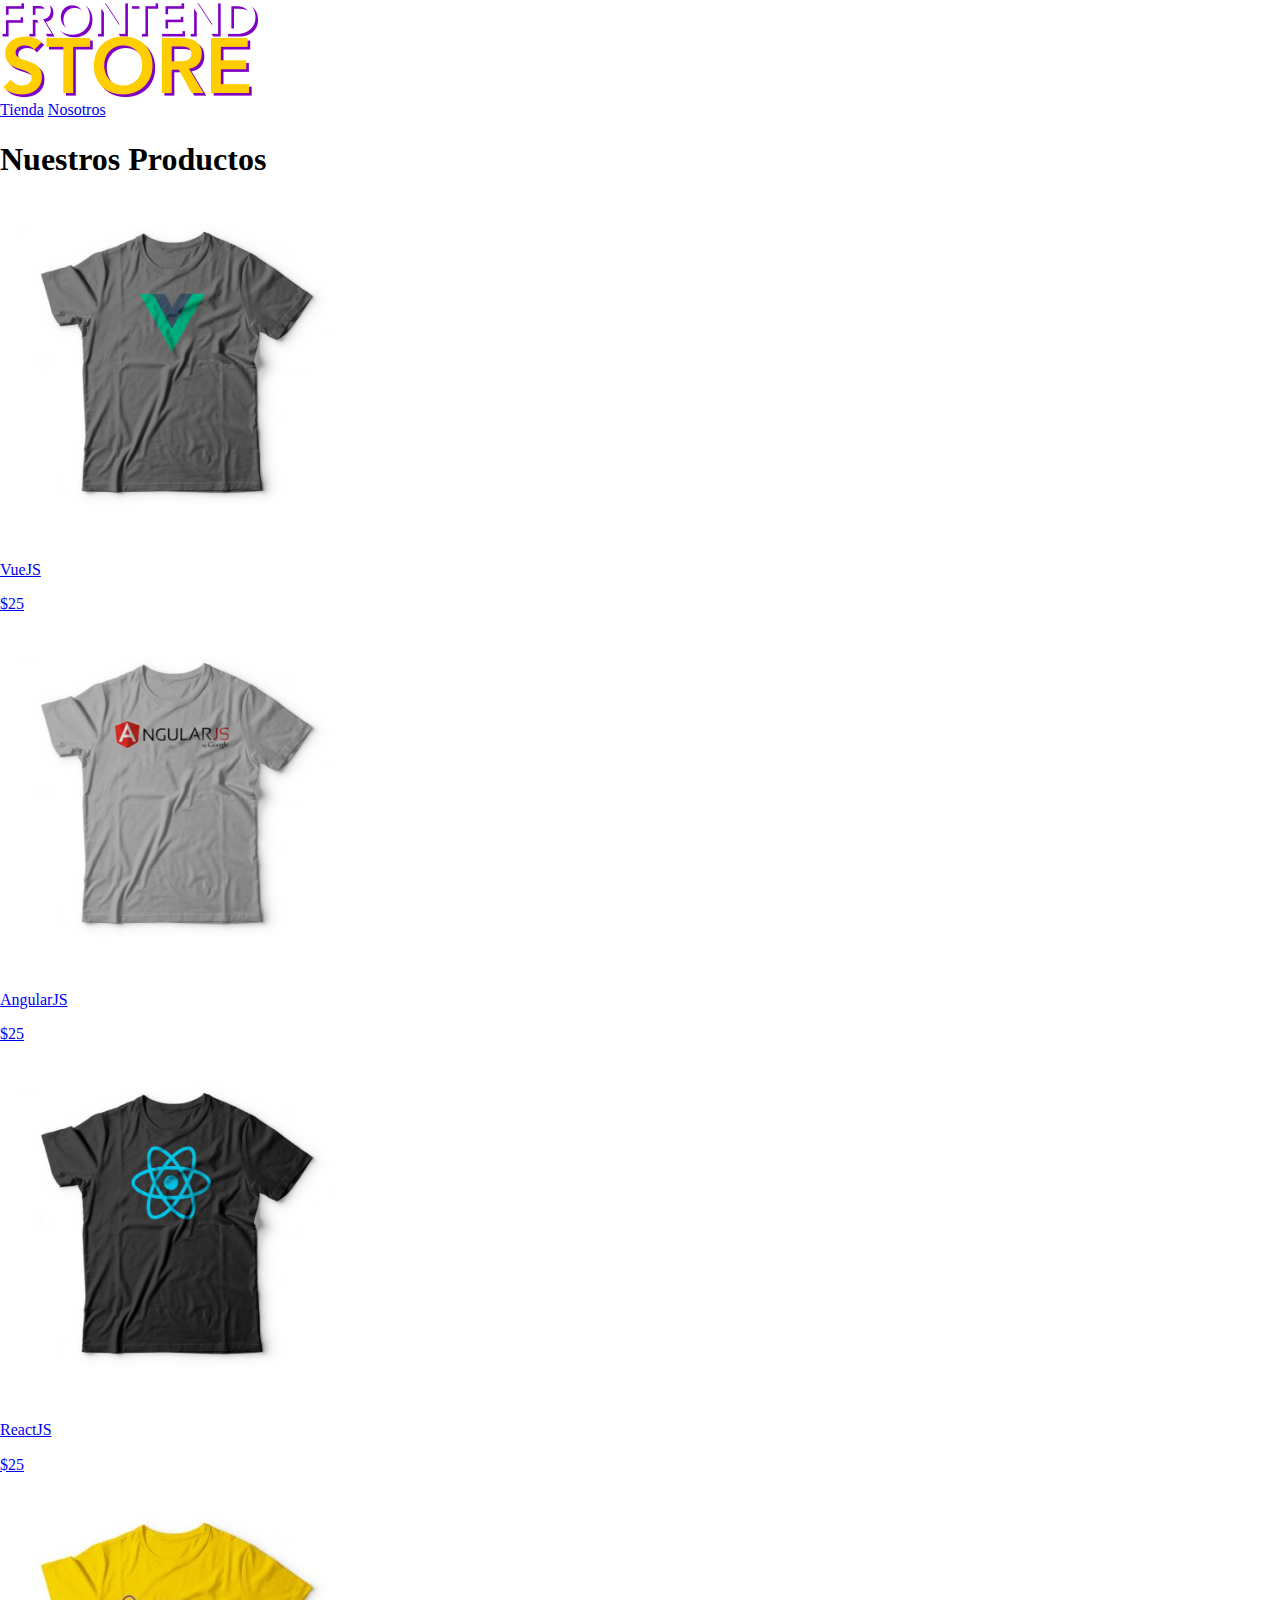
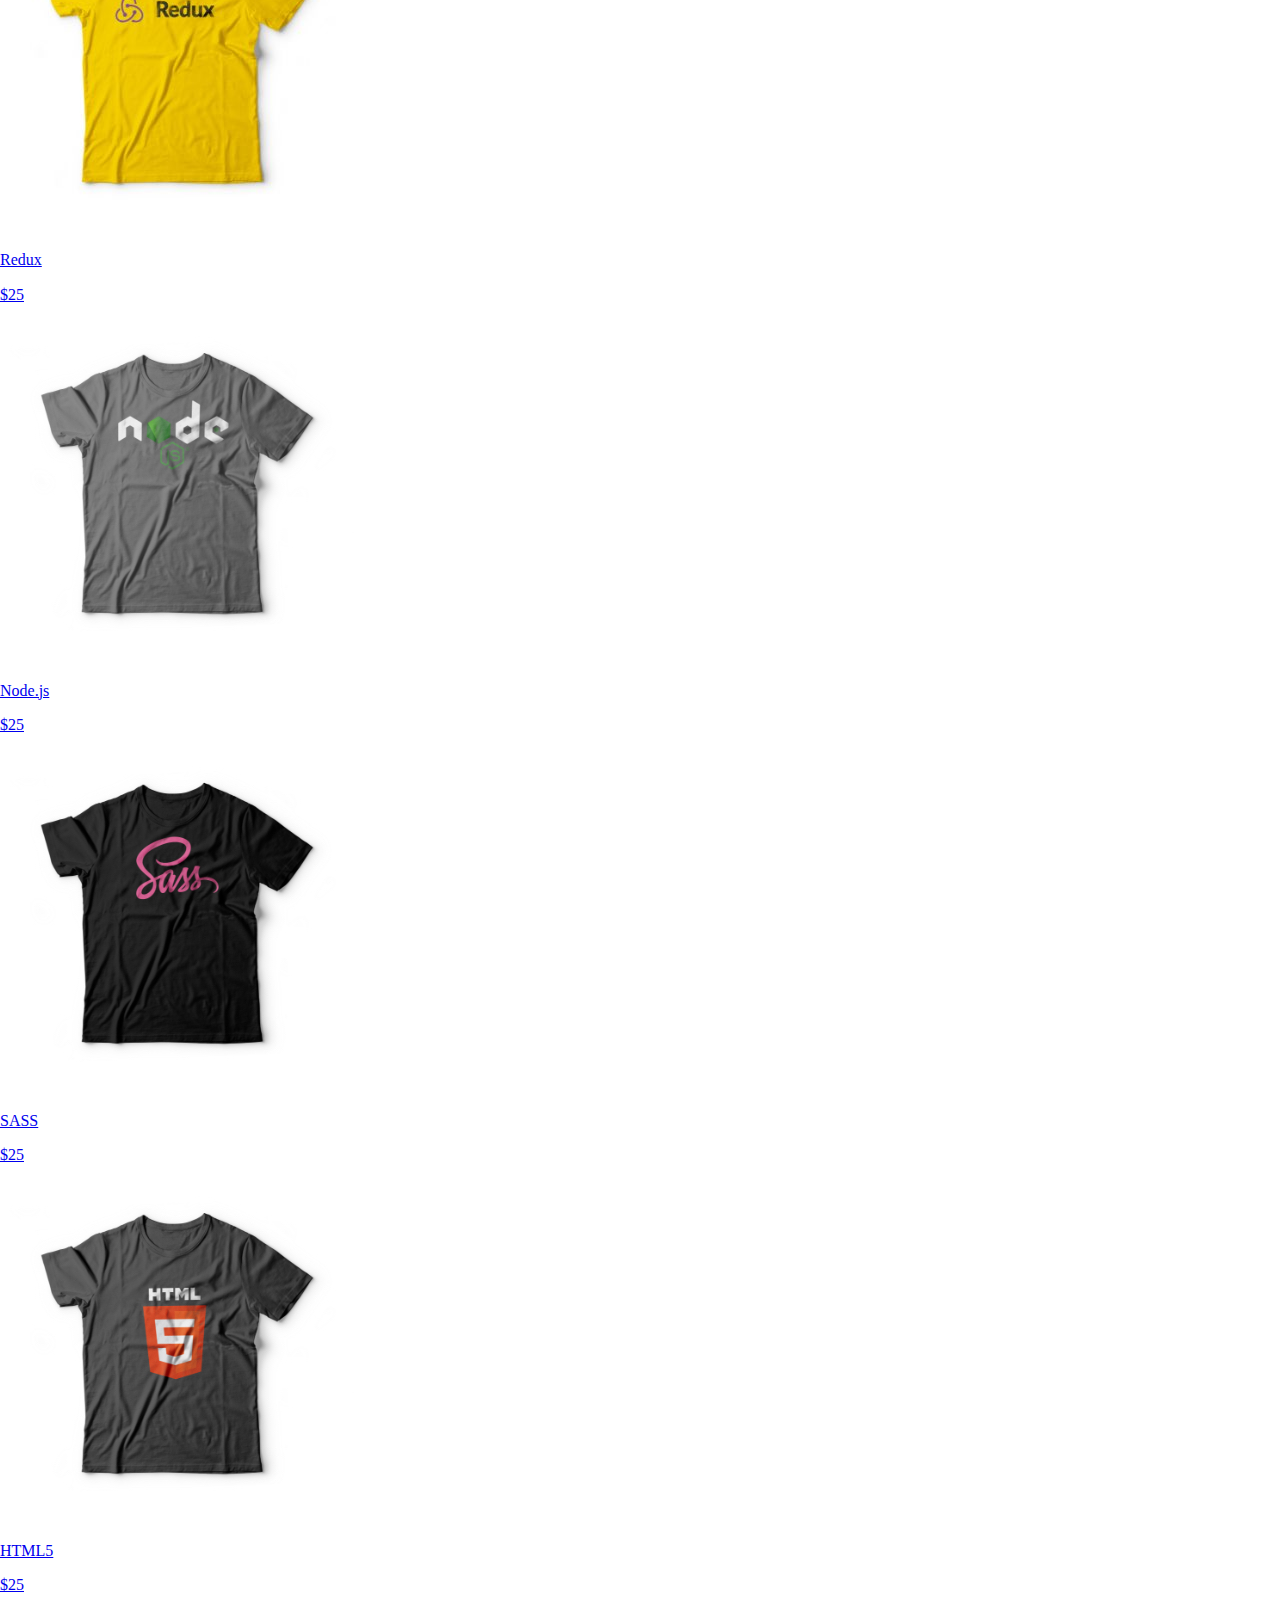
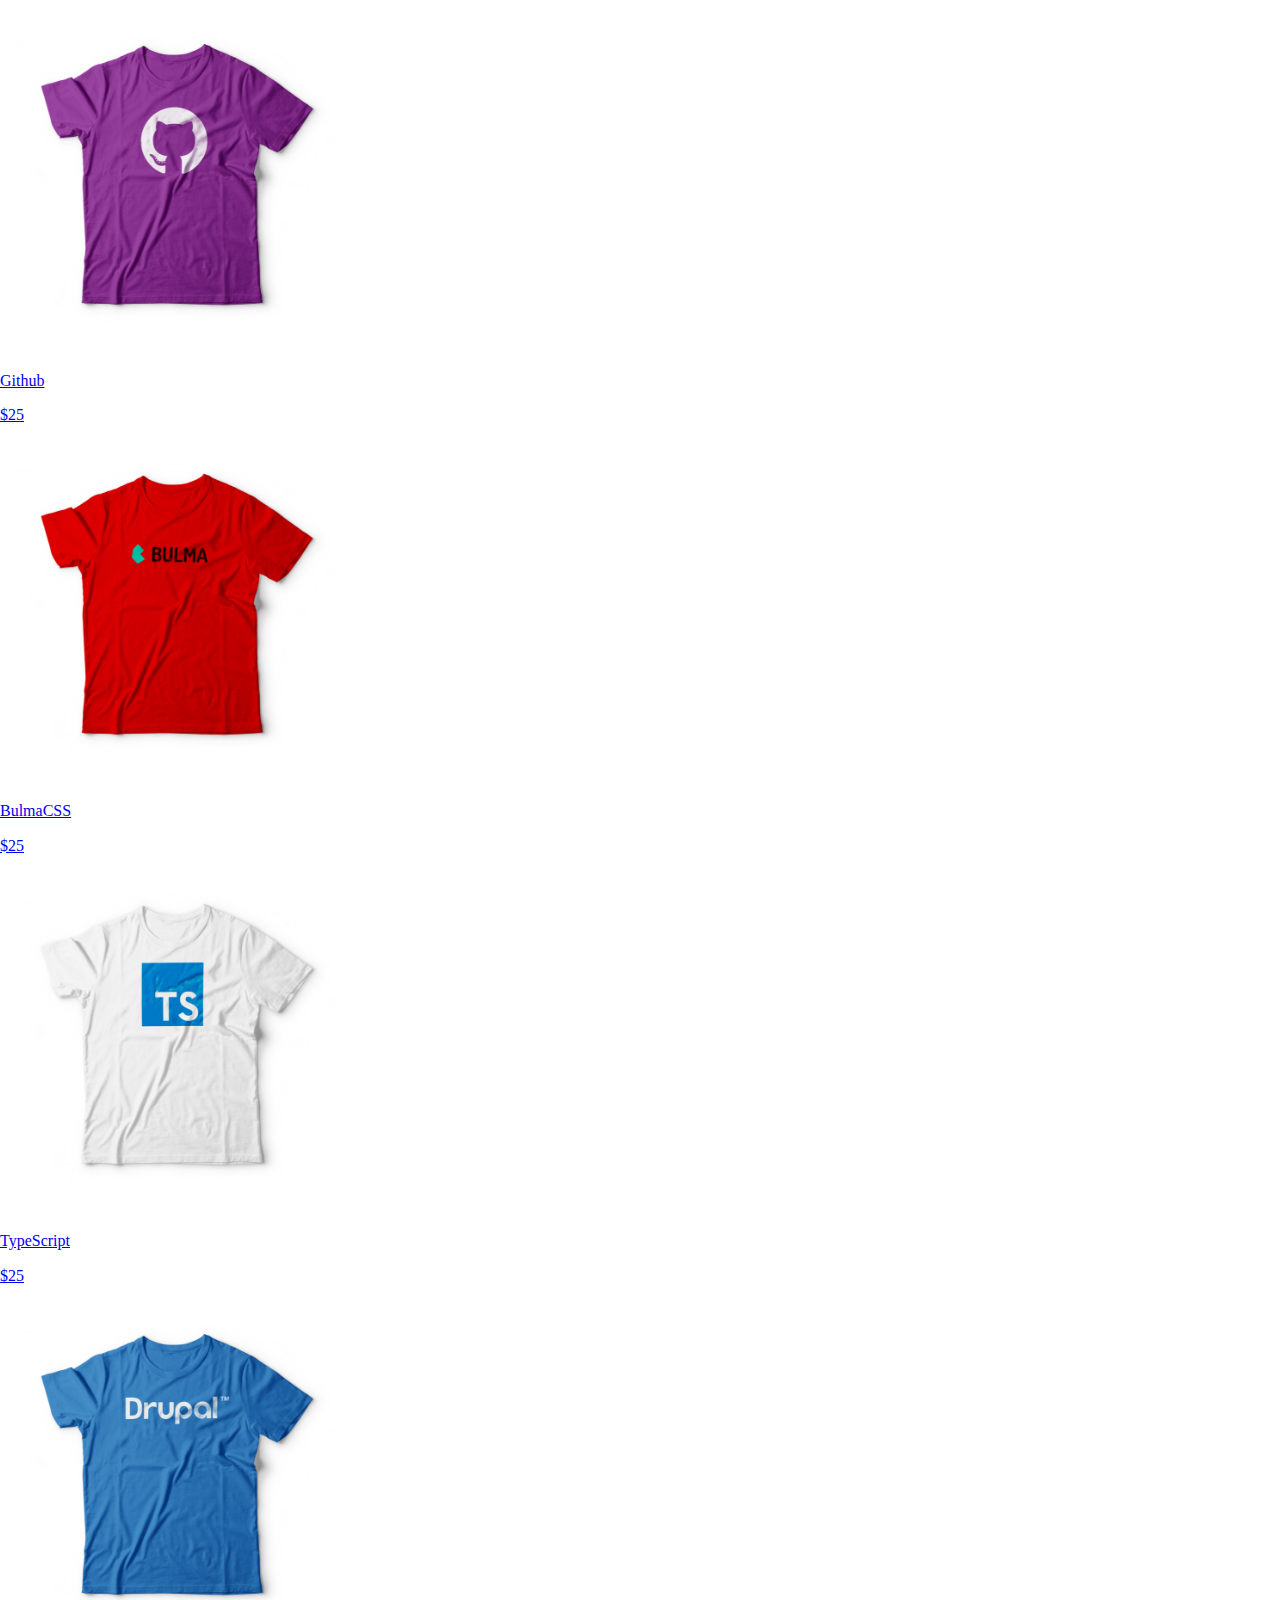
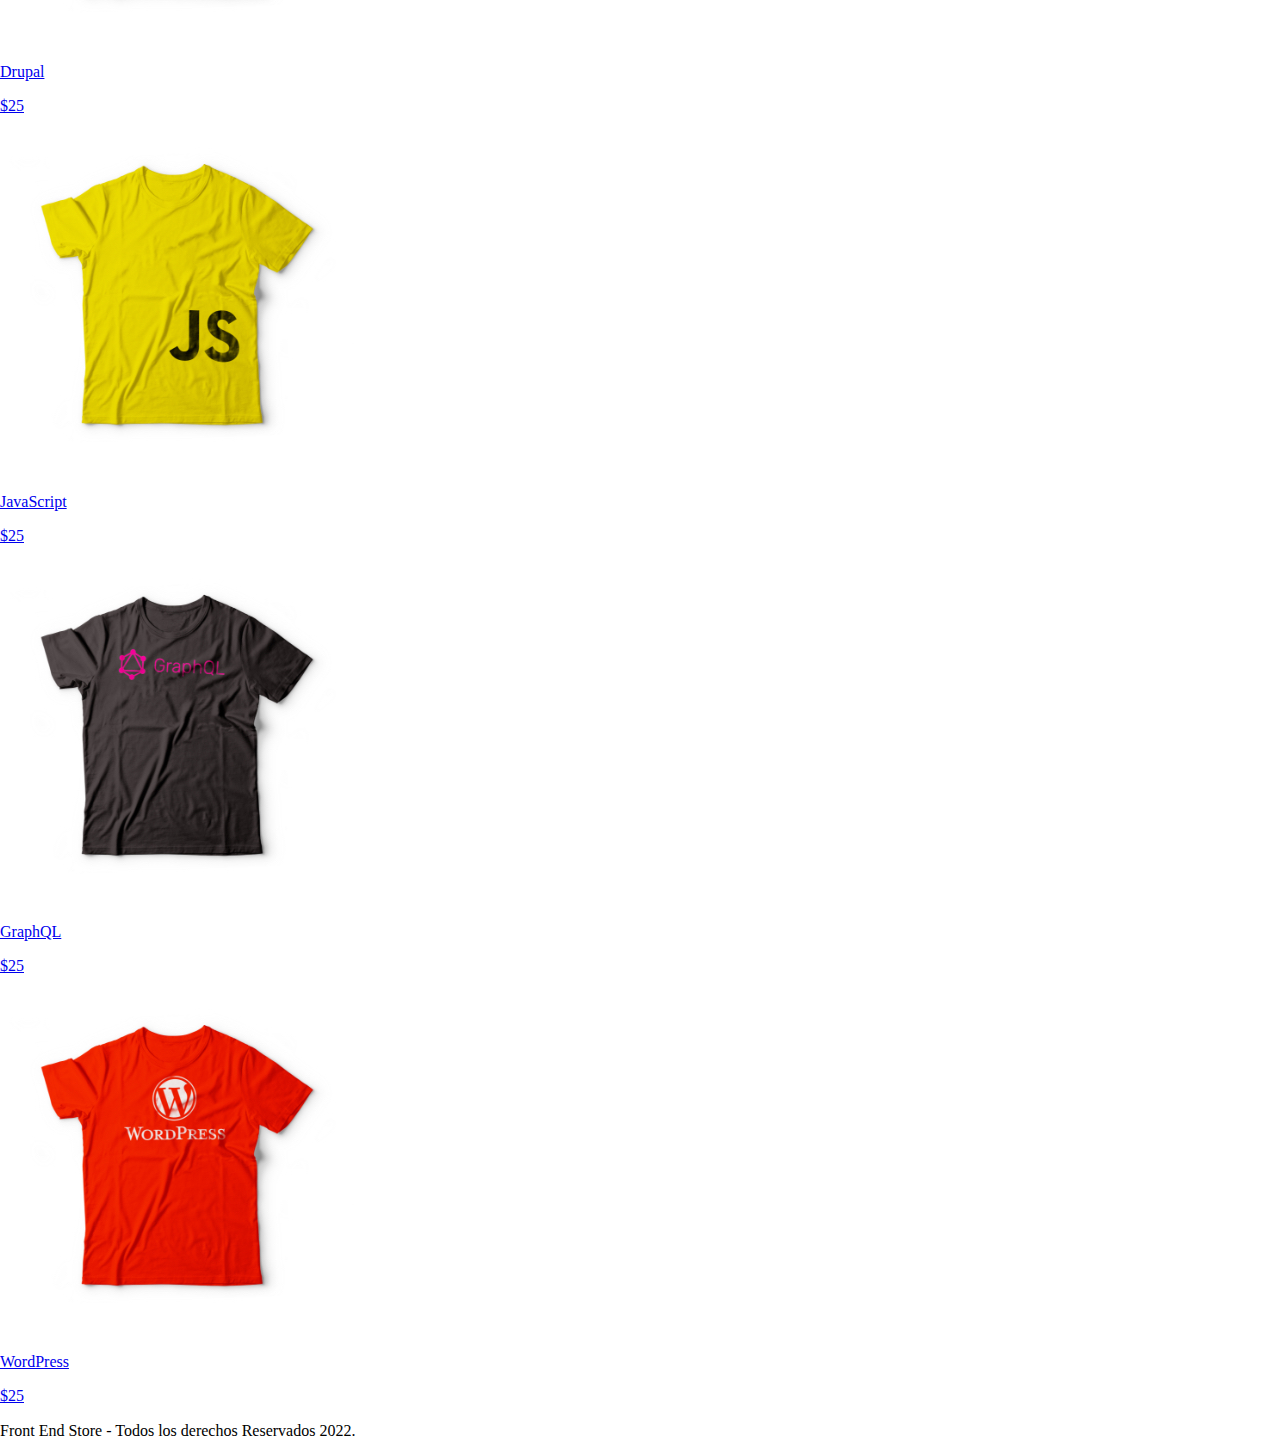
==== index.html @ 0fd3d4e1 "Initial commit" ====
<!DOCTYPE html>
<html lang="en">
<head>
    <meta charset="UTF-8">
    <meta name="viewport" content="width=device-width, initial-scale=1.0">
    <title>FrontEnd Store</title>
    <link rel="stylesheet" href="css/normalize.css">
    <link href="https://fonts.googleapis.com/css2?family=Staatliches&display=swap" rel="stylesheet">
    <link rel="stylesheet" href="css/style.css">
</head>
<body>

<header class="header">
    <a href="index.html">
        <img class="header__logo" src="img/logo.png" alt="Logotipo">
    </a>
</header>

<nav class="navegacion">
    <a class="navegacion__enlace navegacion__enlace--activo" href="index.html">Tienda</a>
    <a class="navegacion__enlace" href="nosotros.html">Nosotros</a>
</nav>

<main class="contenedor">
    <h1>Nuestros Productos</h1>

    <div class="grid">
        <div class="producto">
            <a href="producto.html">
                <img class="producto__imagen" src="img/1.jpg" alt="imagen camisa">
                <div class="producto__informacion">
                    <p class="producto__nombre">VueJS</p>
                    <p class="producto__precio">$25</p>
                </div>
            </a>
        </div>  <!--.producto-->
        <div class="producto">
            <a href="producto.html">
                <img class="producto__imagen" src="img/2.jpg" alt="imagen camisa">
                <div class="producto__informacion">
                    <p class="producto__nombre">AngularJS</p>
                    <p class="producto__precio">$25</p>
                </div>
            </a>
        </div>  <!--.producto-->
        <div class="producto">
            <a href="producto.html">
                <img class="producto__imagen" src="img/3.jpg" alt="imagen camisa">
                <div class="producto__informacion">
                    <p class="producto__nombre">ReactJS</p>
                    <p class="producto__precio">$25</p>
                </div>
            </a>
        </div>  <!--.producto-->
        <div class="producto">
            <a href="producto.html">
                <img class="producto__imagen" src="img/4.jpg" alt="imagen camisa">
                <div class="producto__informacion">
                    <p class="producto__nombre">Redux</p>
                    <p class="producto__precio">$25</p>
                </div>
            </a>
        </div>  <!--.producto-->
        <div class="producto">
            <a href="producto.html">
                <img class="producto__imagen" src="img/5.jpg" alt="imagen camisa">
                <div class="producto__informacion">
                    <p class="producto__nombre">Node.js</p>
                    <p class="producto__precio">$25</p>
                </div>
            </a>
        </div>  <!--.producto-->
        <div class="producto">
            <a href="producto.html">
                <img class="producto__imagen" src="img/6.jpg" alt="imagen camisa">
                <div class="producto__informacion">
                    <p class="producto__nombre">SASS</p>
                    <p class="producto__precio">$25</p>
                </div>
            </a>
        </div>  <!--.producto-->
        <div class="producto">
            <a href="producto.html">
                <img class="producto__imagen" src="img/7.jpg" alt="imagen camisa">
                <div class="producto__informacion">
                    <p class="producto__nombre">HTML5</p>
                    <p class="producto__precio">$25</p>
                </div>
            </a>
        </div>  <!--.producto-->
        <div class="producto">
            <a href="producto.html">
                <img class="producto__imagen" src="img/8.jpg" alt="imagen camisa">
                <div class="producto__informacion">
                    <p class="producto__nombre">Github</p>
                    <p class="producto__precio">$25</p>
                </div>
            </a>
        </div>  <!--.producto-->
        <div class="producto">
            <a href="producto.html">
                <img class="producto__imagen" src="img/9.jpg" alt="imagen camisa">
                <div class="producto__informacion">
                    <p class="producto__nombre">BulmaCSS</p>
                    <p class="producto__precio">$25</p>
                </div>
            </a>
        </div>  <!--.producto-->
        <div class="producto">
            <a href="producto.html">
                <img class="producto__imagen" src="img/10.jpg" alt="imagen camisa">
                <div class="producto__informacion">
                    <p class="producto__nombre">TypeScript</p>
                    <p class="producto__precio">$25</p>
                </div>
            </a>
        </div>  <!--.producto-->
        <div class="producto">
            <a href="producto.html">
                <img class="producto__imagen" src="img/11.jpg" alt="imagen camisa">
                <div class="producto__informacion">
                    <p class="producto__nombre">Drupal</p>
                    <p class="producto__precio">$25</p>
                </div>
            </a>
        </div>  <!--.producto-->
        <div class="producto">
            <a href="producto.html">
                <img class="producto__imagen" src="img/12.jpg" alt="imagen camisa">
                <div class="producto__informacion">
                    <p class="producto__nombre">JavaScript</p>
                    <p class="producto__precio">$25</p>
                </div>
            </a>
        </div>  <!--.producto-->
        <div class="producto">
            <a href="producto.html">
                <img class="producto__imagen" src="img/13.jpg" alt="imagen camisa">
                <div class="producto__informacion">
                    <p class="producto__nombre">GraphQL</p>
                    <p class="producto__precio">$25</p>
                </div>
            </a>
        </div>  <!--.producto-->
        <div class="producto">
            <a href="producto.html">
                <img class="producto__imagen" src="img/14.jpg" alt="imagen camisa">
                <div class="producto__informacion">
                    <p class="producto__nombre">WordPress</p>
                    <p class="producto__precio">$25</p>
                </div>
            </a>
        </div>  <!--.producto-->

        <div class="grafico grafico--camisas"></div>
        <div class="grafico grafico--node"></div>
    </div>
</main>

<footer class="footer">
    <p class="footer__texto">Front End Store - Todos los derechos Reservados 2022.</p>
</footer>
</body>
</html>
---- css/style.css ----
:root {
    --primario: #9C27B0;
    --primarioOscuro: #89119D;
    --secundario: #FFCE00;
    --secundarioOscuro: rgb(233, 187, 2);
    --blanco: #FFF;
    --negro: #000;

    --fuentePrincipal: 'Staatliches', cursive;
}

/*html {*/
/*    box-sizing: border-box;*/
/*    font-size: 62.5%; */
/*}*/

/**, *:before, *:after {*/
/*    box-sizing: inherit;*/
/*}*/

/*!** Globales **!*/
/*body {*/
/*    background-color: var(--primario);*/
/*    font-size: 1.6rem;*/
/*    line-height: 1.5;*/
/*}*/
/*p {*/
/*    font-size: 1.8rem;*/
/*    font-family: Arial, Helvetica, sans-serif;*/
/*    color: var(--blanco);*/
/*}*/
/*a {*/
/*    text-decoration: none;*/
/*}*/
/*img {*/
/*    width: 100%;*/
/*}*/
/*.contenedor {*/
/*    max-width: 120rem;*/
/*    margin: 0 auto;*/
/*}*/
/*h1, h2, h3 {*/
/*    text-align: center;*/
/*    color: var(--secundario);*/
/*    font-family: var(--fuentePrincipal);*/
/*}*/
/*h1 {*/
/*    font-size: 4rem;*/
/*}*/
/*h2 {*/
/*    font-size: 3.2rem;*/
/*}*/
/*h3 {*/
/*    font-size: 2.4rem;*/
/*}*/

/*!** Header **!*/
/*.header {*/
/*    display: flex;*/
/*    justify-content: center;*/
/*}*/
/*.header__logo {*/
/*    margin: 3rem 0;*/
/*}*/
/*!** Footer **!*/
/*.footer {*/
/*    background-color: var(--primarioOscuro);*/
/*    padding: 1rem 0;*/
/*    margin-top: 2rem;*/
/*}*/
/*.footer__texto {*/
/*    font-family: var(--fuentePrincipal);*/
/*    text-align: center;*/
/*    font-size: 2.2rem;*/
/*}*/
/*!** Navegacion **!*/
/*.navegacion {*/
/*    background-color: var(--primarioOscuro);*/
/*    padding: 1rem 0;*/
/*    display: flex;*/
/*    justify-content: center;*/
/*    gap: 2rem; */
/*}*/
/*.navegacion__enlace {*/
/*    font-family: var(--fuentePrincipal);*/
/*    color: var(--blanco);*/
/*    font-size: 3rem;*/
/*}*/
/*.navegacion__enlace--activo,*/
/*.navegacion__enlace:hover {*/
/*    color: var(--secundario);*/
/*}*/

/*!** Grid **!*/
/*.grid {*/
/*    display: grid;*/
/*    grid-template-columns: repeat(2, 1fr);*/
/*    gap: 2rem;*/
/*}*/
/*@media (min-width: 768px) {*/
/*    .grid {*/
/*        grid-template-columns: repeat(3, 1fr);*/
/*    }*/
/*}*/

/*!** Productos **!*/
/*.producto {*/
/*    background-color: var(--primarioOscuro);*/
/*    padding: 1rem;*/
/*}*/

/*.producto__nombre {*/
/*    font-size: 4rem;*/
/*}*/
/*.producto__precio {*/
/*    font-size: 2.8rem;*/
/*    color: var(--secundario);*/
/*}*/
/*.producto__nombre,*/
/*.producto__precio {*/
/*    font-family: var(--fuentePrincipal);*/
/*    margin: 1rem 0;*/
/*    text-align: center;*/
/*    line-height: 1.2;*/
/*}*/

/*!** Graficos **!*/
/*.grafico {*/
/*    min-height: 30rem;*/
/*    background-repeat: no-repeat;*/
/*    background-size: cover;*/
/*    grid-column: 1 / 3;*/
/*}*/
/*.grafico--camisas {*/
/*    grid-row: 2 / 3;*/
/*    background-image: url(../img/grafico1.jpg);*/
/*}*/
/*.grafico--node {*/
/*    background-image: url(../img/grafico2.jpg);*/
/*    grid-row: 8 / 9;*/
/*}*/

/*@media (min-width: 768px) {*/
/*    .grafico--node {*/
/*        grid-row: 5 / 6;*/
/*        grid-column: 2 / 4;*/
/*    }*/
/*}*/

/*!** Nosotros **!*/
/*.nosotros {*/
/*    display: grid;*/
/*    grid-template-rows: repeat(2, auto);*/
/*}*/
/*@media (min-width: 768px) {*/
/*    .nosotros {*/
/*        grid-template-columns: repeat(2, 1fr);*/
/*        column-gap: 2rem;*/
/*    }*/
/*}*/
/*.nosotros__imagen {*/
/*    grid-row: 1 / 2;*/
/*}*/
/*@media (min-width: 768px) {*/
/*    .nosotros__imagen {*/
/*       grid-column: 2 / 3;*/
/*    }*/
/*}*/

/*!** Bloques **!*/
/*.bloques {*/
/*    display: grid;*/
/*    grid-template-columns: repeat(2, 1fr);*/
/*    gap: 2rem;*/
/*}*/
/*@media (min-width: 768px) {*/
/*    .bloques {*/
/*        grid-template-columns: repeat(4, 1fr);*/
/*    }*/
/*}*/

/*.bloque {*/
/*    text-align: center;*/
/*}*/

/*.bloque__titulo {*/
/*    margin: 0;*/
/*}*/

/*!** Pagina del Producto **!*/
/*@media (min-width: 768px) {*/
/*    .camisa {*/
/*        display: grid;*/
/*        grid-template-columns: repeat(2, 1fr);*/
/*        column-gap: 2rem;*/
/*    }*/
/*}*/

/*.formulario {*/
/*    display: grid;*/
/*    grid-template-columns: repeat(2, 1fr);*/
/*    gap: 2rem;*/
/*}*/
/*.formulario__campo {*/
/*   border: 1rem solid var(--primarioOscuro);*/
/*   background-color: transparent;*/
/*   color: var(--blanco);*/
/*   font-size: 2rem;*/
/*   font-family: Arial, Helvetica, sans-serif;*/
/*   padding: 1rem;*/
/*   appearance: none;*/
/*}*/
/*.formulario__submit {*/
/*    background-color: var(--secundario);*/
/*    border: none;*/
/*    font-size: 2rem;*/
/*    font-family: var(--fuentePrincipal);*/
/*    padding: 2rem;*/
/*    transition: background-color .3s ease;*/
/*    grid-column: 1 / 3;*/
/*}*/
/*.formulario__submit:hover {*/
/*    cursor: pointer;*/
/*    background-color: var(--secundarioOscuro);*/
/*}*/
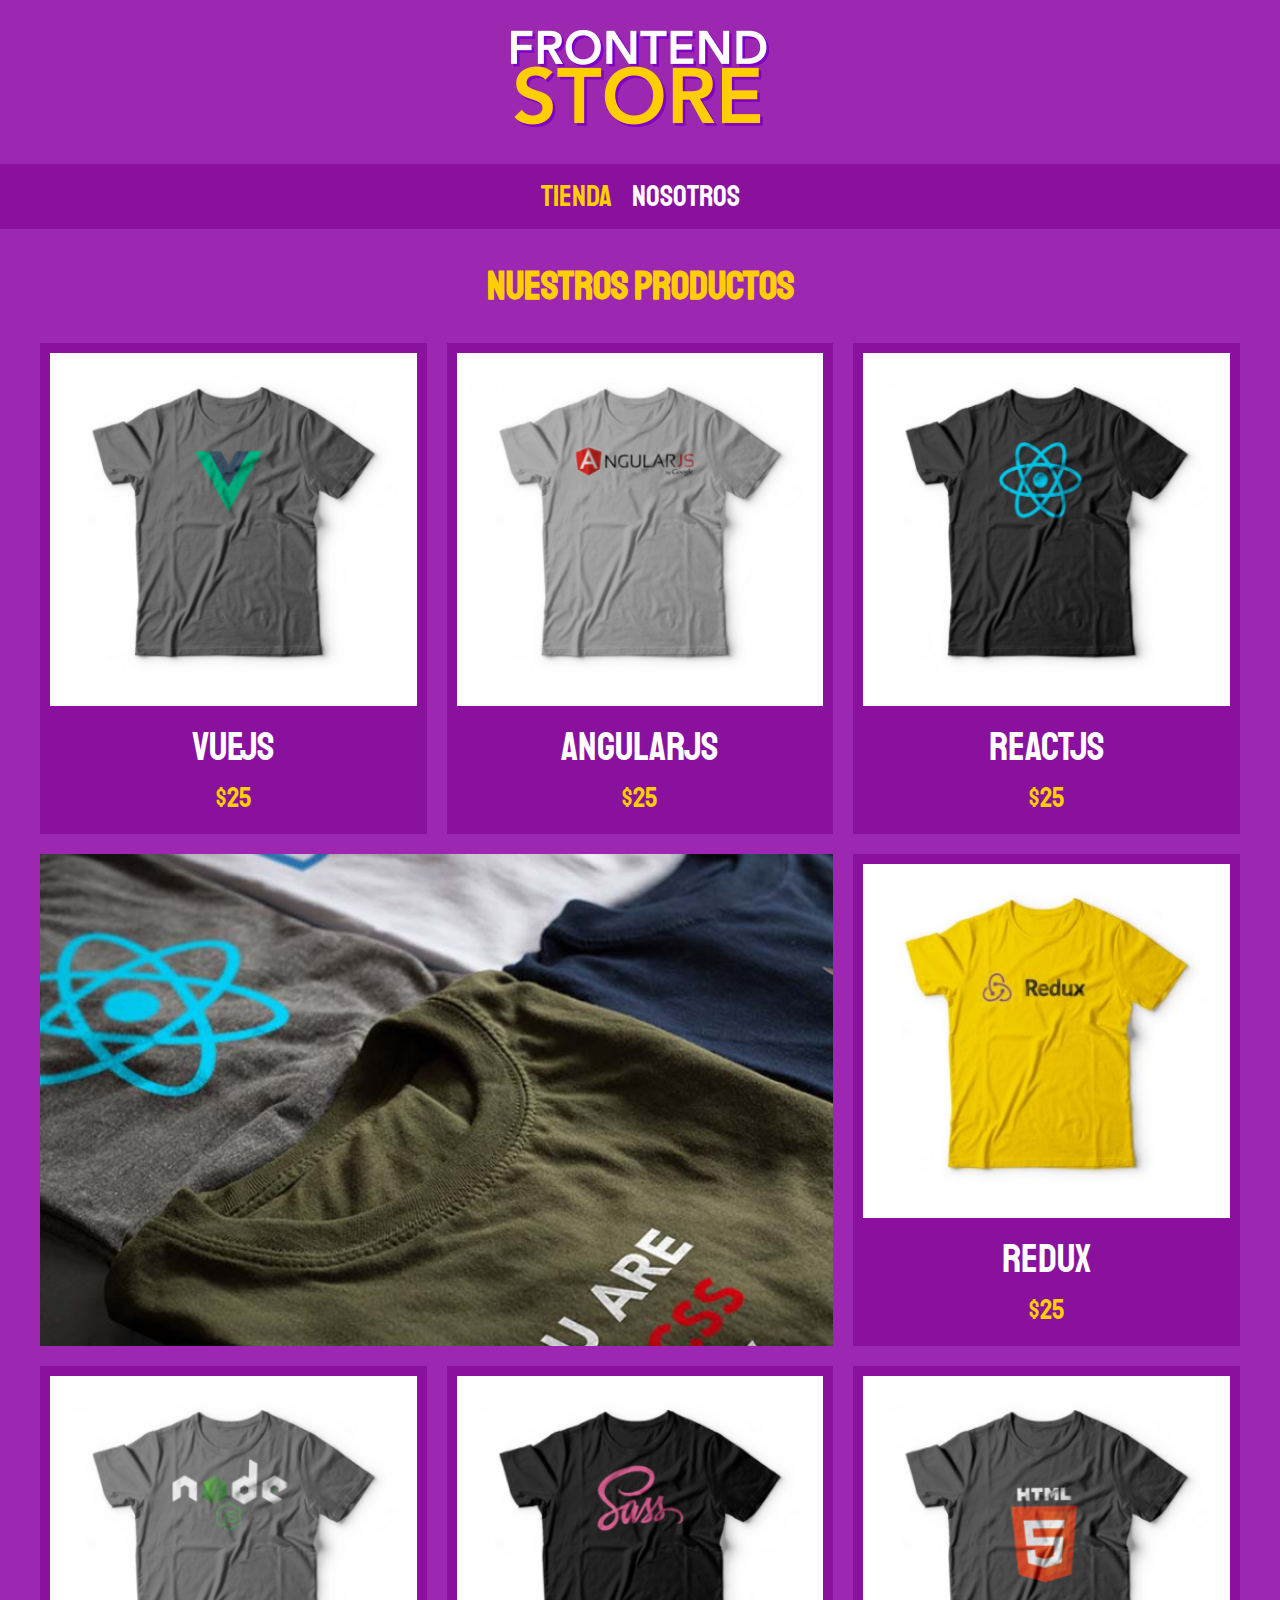
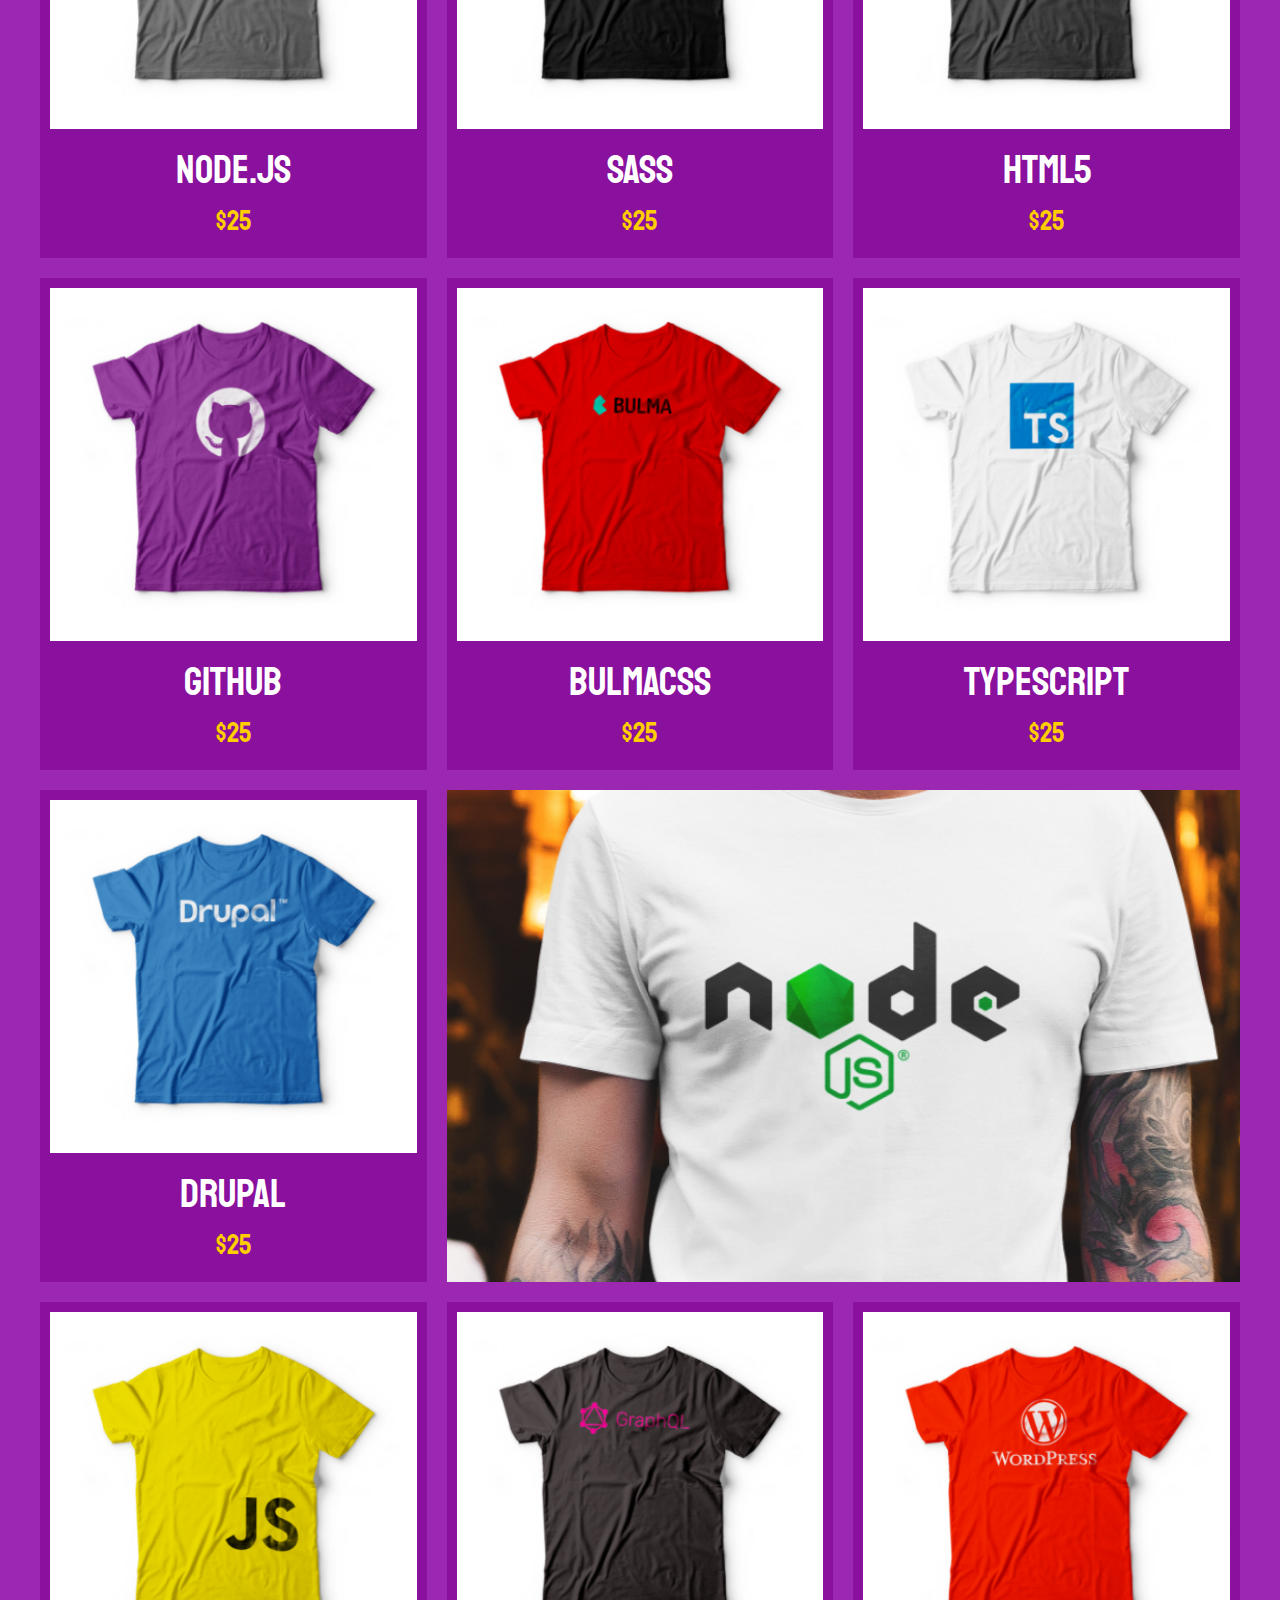
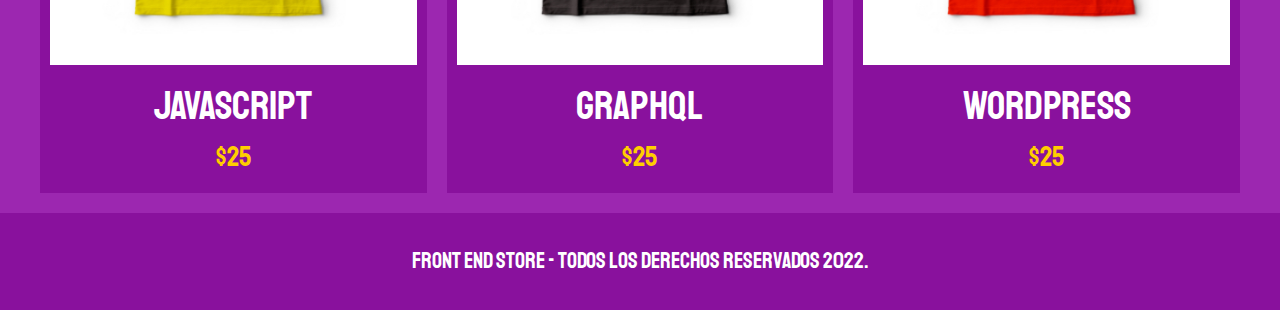
==== commit 7f0dbc4d: "Fin 11/02/2022" ====
--- a/index.html
+++ b/index.html
@@ -25,7 +25,9 @@
     <h1>Nuestros Productos</h1>
 
     <div class="grid">
+
         <div class="producto">
+
             <a href="producto.html">
                 <img class="producto__imagen" src="img/1.jpg" alt="imagen camisa">
                 <div class="producto__informacion">
@@ -151,9 +153,10 @@
                 </div>
             </a>
         </div>  <!--.producto-->
-
+<!--   ***   elementos con un modificador      -->
         <div class="grafico grafico--camisas"></div>
         <div class="grafico grafico--node"></div>
+
     </div>
 </main>
 
--- a/css/style.css
+++ b/css/style.css
@@ -8,218 +8,244 @@
 
     --fuentePrincipal: 'Staatliches', cursive;
 }
-
-/*html {*/
-/*    box-sizing: border-box;*/
-/*    font-size: 62.5%; */
+/*
+https://www.paulirish.com/2012/box-sizing-border-box-ftw/
+1rem = 10 px;
+lineas 16 y 21
+*/
+html {
+    box-sizing: border-box;
+    font-size: 62.5%;
+}
+
+*, *:before, *:after {
+    box-sizing: inherit;
+}
+
+/**  ***********   Globales ***********  **/
+body {
+    background-color: var(--primario);
+    font-size: 1.6rem;
+    line-height: 1.5;
+}
+p {
+    font-size: 1.8rem;
+    font-family: Arial, Helvetica, sans-serif;
+    color: var(--blanco);
+}
+a {
+    text-decoration: none;
+}
+img {
+    width: 100%;
+}
+.contenedor {
+    max-width: 120rem;
+    margin: 0 auto;
+}
+h1, h2, h3 {
+    text-align: center;
+    color: var(--secundario);
+    font-family: var(--fuentePrincipal);
+}
+h1 {
+    font-size: 4rem;
+}
+h2 {
+    font-size: 3.2rem;
+}
+h3 {
+    font-size: 2.4rem;
+}
+/**  ***********  ./  Globales ***********  **/
+/**  ***********   Header   ***********
+** BEM: metodología para crear código reutilizable y ordenado en tus proyectos con css
+** https://animaticss.com/articulo/que-es-bem-css/
+** BEM son tres siglas.
+   ** B de bloque:  es una sección independiente que tiene significado propio por sí solo.
+   ** E de elemento:  son porciones más pequeñas internas a un bloque.
+   ** M de modificador.  sirve para modificar algunas propiedades de un bloque o elemento.
+
+<div class="block">
+    <div class="block__element">Elem 1</div>
+    <div class="block__element">Elem 2</div>
+    <div class="block__element block__element--modifier">Elem 3</div>
+</div>
+** **/
+.header {
+    display: flex;
+    justify-content: center;
+}
+.header__logo {
+    margin: 3rem 0;
+}
+/**   ***********  Footer   ***********  **/
+.footer {
+    background-color: var(--primarioOscuro);
+    padding: 1rem 0;
+    margin-top: 2rem;
+}
+.footer__texto {
+    font-family: var(--fuentePrincipal);
+    text-align: center;
+    font-size: 2.2rem;
+}
+/**    ***********  Navegacion /**    ***********  Navegacion **/
+
+.navegacion {
+    background-color: var(--primarioOscuro);
+    padding: 1rem 0;
+    display: flex;
+    justify-content: center;
+    gap: 2rem; /* separación entre enlaces, hay que tener encuenta que en algunos navegadores no tiene aun soporte */
+}
+.navegacion__enlace {
+    font-family: var(--fuentePrincipal);
+    color: var(--blanco);
+    font-size: 3rem;
+}
+
+/*.navegacion__enlace:last-of-type{*/
+/*    margin-right: 0;*/
 /*}*/
 
-/**, *:before, *:after {*/
-/*    box-sizing: inherit;*/
-/*}*/
-
-/*!** Globales **!*/
-/*body {*/
-/*    background-color: var(--primario);*/
-/*    font-size: 1.6rem;*/
-/*    line-height: 1.5;*/
-/*}*/
-/*p {*/
-/*    font-size: 1.8rem;*/
-/*    font-family: Arial, Helvetica, sans-serif;*/
-/*    color: var(--blanco);*/
-/*}*/
-/*a {*/
-/*    text-decoration: none;*/
-/*}*/
-/*img {*/
+.navegacion__enlace--activo,
+.navegacion__enlace:hover {
+    color: var(--secundario);
+}
+
+/**  *********** Grid ***********  **/
+.grid {
+    display: grid;
+    grid-template-columns: repeat(2, 1fr);
+    gap: 2rem;
+}
+@media (min-width: 768px) {
+    .grid {
+        grid-template-columns: repeat(3, 1fr);
+    }
+}
+
+/**   *********** Productos   *************/
+.producto {
+    background-color: var(--primarioOscuro);
+    padding: 1rem;
+}
+
+.producto__nombre {
+    font-size: 4rem;
+}
+.producto__precio {
+    font-size: 2.8rem;
+    color: var(--secundario);
+}
+.producto__nombre,
+.producto__precio {
+    font-family: var(--fuentePrincipal);
+    margin: 1rem 0;
+    text-align: center;
+    line-height: 1.2;
+}
+
+/**   *********** Graficos   *********** **/
+.grafico {
+    min-height: 30rem;
+    background-repeat: no-repeat;
+    background-size: cover;
+    grid-column: 1 / 3;
+}
+.grafico--camisas {
+    grid-row: 2 / 3; /** *  * **/
+    background-image: url(../img/grafico1.jpg);
+}
+.grafico--node {
+    background-image: url(../img/grafico2.jpg);
+    grid-row: 8 / 9;  /** * estamos posicionando la imagen por fila x columna * **/
+}
+
+@media (min-width: 768px) {
+    .grafico--node {
+        grid-row: 5 / 6;
+        grid-column: 2 / 4;
+    }
+}
+
+/* ******************** Nosotros  ********************* */
+.nosotros {
+    display: grid;
+    grid-template-rows: repeat(2, auto);
+}
+@media (min-width: 768px) {
+    .nosotros {
+        grid-template-columns: repeat(2, 1fr);
+        column-gap: 2rem;
+    }
+}
+
+.nosotros__imagen {
+    grid-row: 1 / 2; /*Posicion la imagen de la columna dos al uno*/
+}
+@media (min-width: 768px) {
+    .nosotros__imagen {
+       grid-column: 2 / 3; /*movimiento de la imagen de la derecha a la izq*/
+    }
+}
+
+/**   ******************** Bloques  4 columnas ******************** **/
+.bloques {
+    display: grid; /*Buen recurso para mover elementos*/
+    grid-template-columns: repeat(2, 1fr);
+    gap: 2rem;
+}
+@media (min-width: 768px) {
+    .bloques {
+        grid-template-columns: repeat(4, 1fr);
+    }
+}
+
+.bloque {
+    text-align: center;
+}
+/*.bloque__imagen{*/
 /*    width: 100%;*/
 /*}*/
-/*.contenedor {*/
-/*    max-width: 120rem;*/
-/*    margin: 0 auto;*/
-/*}*/
-/*h1, h2, h3 {*/
-/*    text-align: center;*/
-/*    color: var(--secundario);*/
-/*    font-family: var(--fuentePrincipal);*/
-/*}*/
-/*h1 {*/
-/*    font-size: 4rem;*/
-/*}*/
-/*h2 {*/
-/*    font-size: 3.2rem;*/
-/*}*/
-/*h3 {*/
-/*    font-size: 2.4rem;*/
-/*}*/
-
-/*!** Header **!*/
-/*.header {*/
-/*    display: flex;*/
-/*    justify-content: center;*/
-/*}*/
-/*.header__logo {*/
-/*    margin: 3rem 0;*/
-/*}*/
-/*!** Footer **!*/
-/*.footer {*/
-/*    background-color: var(--primarioOscuro);*/
-/*    padding: 1rem 0;*/
-/*    margin-top: 2rem;*/
-/*}*/
-/*.footer__texto {*/
-/*    font-family: var(--fuentePrincipal);*/
-/*    text-align: center;*/
-/*    font-size: 2.2rem;*/
-/*}*/
-/*!** Navegacion **!*/
-/*.navegacion {*/
-/*    background-color: var(--primarioOscuro);*/
-/*    padding: 1rem 0;*/
-/*    display: flex;*/
-/*    justify-content: center;*/
-/*    gap: 2rem; */
-/*}*/
-/*.navegacion__enlace {*/
-/*    font-family: var(--fuentePrincipal);*/
-/*    color: var(--blanco);*/
-/*    font-size: 3rem;*/
-/*}*/
-/*.navegacion__enlace--activo,*/
-/*.navegacion__enlace:hover {*/
-/*    color: var(--secundario);*/
-/*}*/
-
-/*!** Grid **!*/
-/*.grid {*/
-/*    display: grid;*/
-/*    grid-template-columns: repeat(2, 1fr);*/
-/*    gap: 2rem;*/
-/*}*/
-/*@media (min-width: 768px) {*/
-/*    .grid {*/
-/*        grid-template-columns: repeat(3, 1fr);*/
-/*    }*/
-/*}*/
-
-/*!** Productos **!*/
-/*.producto {*/
-/*    background-color: var(--primarioOscuro);*/
-/*    padding: 1rem;*/
-/*}*/
-
-/*.producto__nombre {*/
-/*    font-size: 4rem;*/
-/*}*/
-/*.producto__precio {*/
-/*    font-size: 2.8rem;*/
-/*    color: var(--secundario);*/
-/*}*/
-/*.producto__nombre,*/
-/*.producto__precio {*/
-/*    font-family: var(--fuentePrincipal);*/
-/*    margin: 1rem 0;*/
-/*    text-align: center;*/
-/*    line-height: 1.2;*/
-/*}*/
-
-/*!** Graficos **!*/
-/*.grafico {*/
-/*    min-height: 30rem;*/
-/*    background-repeat: no-repeat;*/
-/*    background-size: cover;*/
-/*    grid-column: 1 / 3;*/
-/*}*/
-/*.grafico--camisas {*/
-/*    grid-row: 2 / 3;*/
-/*    background-image: url(../img/grafico1.jpg);*/
-/*}*/
-/*.grafico--node {*/
-/*    background-image: url(../img/grafico2.jpg);*/
-/*    grid-row: 8 / 9;*/
-/*}*/
-
-/*@media (min-width: 768px) {*/
-/*    .grafico--node {*/
-/*        grid-row: 5 / 6;*/
-/*        grid-column: 2 / 4;*/
-/*    }*/
-/*}*/
-
-/*!** Nosotros **!*/
-/*.nosotros {*/
-/*    display: grid;*/
-/*    grid-template-rows: repeat(2, auto);*/
-/*}*/
-/*@media (min-width: 768px) {*/
-/*    .nosotros {*/
-/*        grid-template-columns: repeat(2, 1fr);*/
-/*        column-gap: 2rem;*/
-/*    }*/
-/*}*/
-/*.nosotros__imagen {*/
-/*    grid-row: 1 / 2;*/
-/*}*/
-/*@media (min-width: 768px) {*/
-/*    .nosotros__imagen {*/
-/*       grid-column: 2 / 3;*/
-/*    }*/
-/*}*/
-
-/*!** Bloques **!*/
-/*.bloques {*/
-/*    display: grid;*/
-/*    grid-template-columns: repeat(2, 1fr);*/
-/*    gap: 2rem;*/
-/*}*/
-/*@media (min-width: 768px) {*/
-/*    .bloques {*/
-/*        grid-template-columns: repeat(4, 1fr);*/
-/*    }*/
-/*}*/
-
-/*.bloque {*/
-/*    text-align: center;*/
-/*}*/
-
-/*.bloque__titulo {*/
-/*    margin: 0;*/
-/*}*/
-
-/*!** Pagina del Producto **!*/
-/*@media (min-width: 768px) {*/
-/*    .camisa {*/
-/*        display: grid;*/
-/*        grid-template-columns: repeat(2, 1fr);*/
-/*        column-gap: 2rem;*/
-/*    }*/
-/*}*/
-
-/*.formulario {*/
-/*    display: grid;*/
-/*    grid-template-columns: repeat(2, 1fr);*/
-/*    gap: 2rem;*/
-/*}*/
-/*.formulario__campo {*/
-/*   border: 1rem solid var(--primarioOscuro);*/
-/*   background-color: transparent;*/
-/*   color: var(--blanco);*/
-/*   font-size: 2rem;*/
-/*   font-family: Arial, Helvetica, sans-serif;*/
-/*   padding: 1rem;*/
-/*   appearance: none;*/
-/*}*/
-/*.formulario__submit {*/
-/*    background-color: var(--secundario);*/
-/*    border: none;*/
-/*    font-size: 2rem;*/
-/*    font-family: var(--fuentePrincipal);*/
-/*    padding: 2rem;*/
-/*    transition: background-color .3s ease;*/
-/*    grid-column: 1 / 3;*/
-/*}*/
-/*.formulario__submit:hover {*/
-/*    cursor: pointer;*/
-/*    background-color: var(--secundarioOscuro);*/
-/*}*/
+.bloque__titulo {
+    margin: 0;
+}
+
+/**   ********************  Pagina del Producto   ******************** **/
+@media (min-width: 768px) {
+    .camisa {
+        display: grid;
+        grid-template-columns: repeat(2, 1fr);
+        column-gap: 2rem;
+    }
+}
+
+.formulario {
+    display: grid;
+    grid-template-columns: repeat(2, 1fr);
+    gap: 2rem;
+}
+.formulario__campo {
+   border: 1rem solid var(--primarioOscuro);
+   background-color: transparent;
+   color: var(--blanco);
+   font-size: 2rem;
+   font-family: Arial, Helvetica, sans-serif;
+   padding: 1rem;
+   appearance: none;
+}
+.formulario__submit {
+    background-color: var(--secundario);
+    border: none;
+    font-size: 2rem;
+    font-family: var(--fuentePrincipal);
+    padding: 2rem;
+    transition: background-color .2s ease; /* transición que nos realiza un degradado del color*/
+    grid-column: 1 / 3; /*botón ocupara las 3 col*/
+}
+.formulario__submit:hover {
+    cursor: pointer;
+    background-color: var(--secundarioOscuro);
+}
